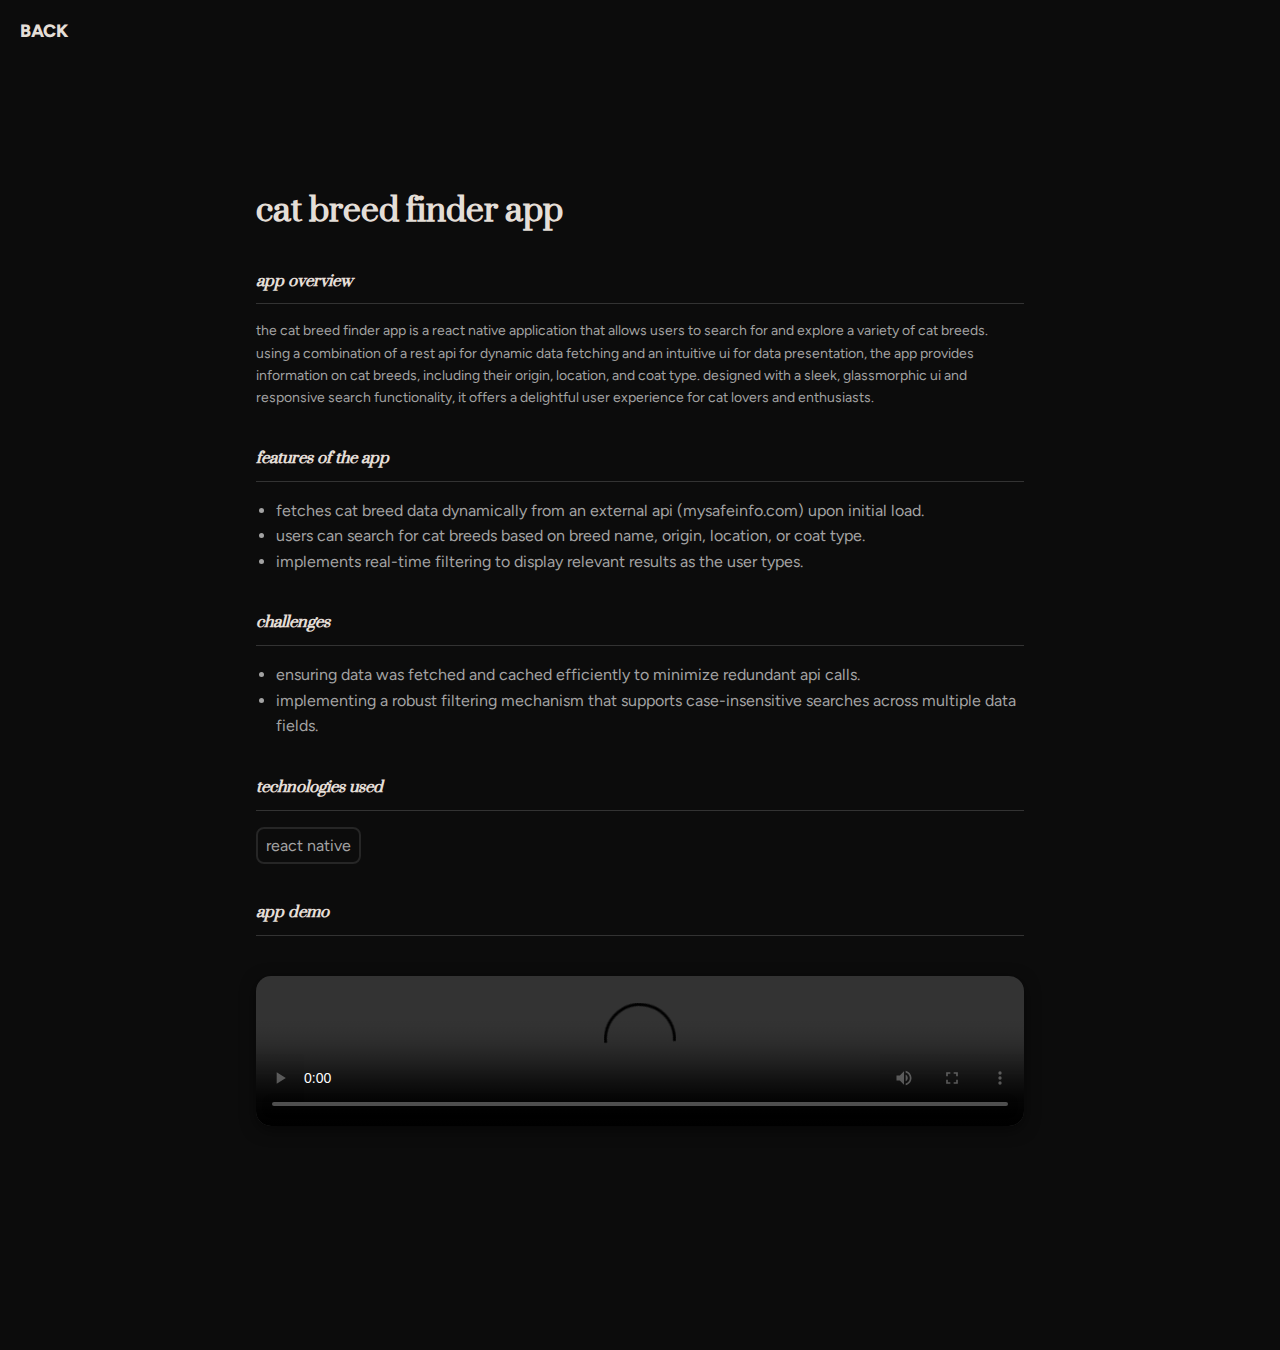
==== catbreedfinderapp.html @ b17edebe "updated styles" ====
<!DOCTYPE html>
<html lang="en">

<head>
  <meta charset="UTF-8" />
  <meta name="viewport" content="width=device-width, initial-scale=1.0" />
  <title>Cuisine Section List App</title>
  <link rel="stylesheet" href="css/catbreedfinderappstyles.css" />
  <link href="https://fonts.googleapis.com/css2?family=Figtree:ital,wght@0,300..900;1,300..900&display=swap"
    rel="stylesheet" />
  <link href="https://fonts.googleapis.com/css2?family=Suranna&display=swap" rel="stylesheet" />
</head>

<body>
  <div class="container">
    <h1>Cat Breed Finder App</h1>
    <button class="back-button" onclick="window.location.href='/index.html#portfolio'">BACK</button>
    <div class="section">
      <div class="description">
        <h2>App Overview</h2>
        <p>
          The Cat Breed Finder App is a React Native application that allows users to search for and explore a variety
          of cat breeds. Using a combination of a REST API for dynamic data fetching and an intuitive UI for data
          presentation, the app provides information on cat breeds, including their origin, location, and coat type.
          Designed with a sleek, glassmorphic UI and responsive search functionality, it offers a delightful user
          experience for cat lovers and enthusiasts.
        </p>
      </div>
    </div>

    <div class="section">
      <div class="description">
        <h2>Features Of The App</h2>
        <ul class="ul-list">
          <li>Fetches cat breed data dynamically from an external API (mysafeinfo.com) upon initial load.
          </li>
          <li>Users can search for cat breeds based on breed name, origin, location, or coat type.
          </li>
          <li>Implements real-time filtering to display relevant results as the user types.
          </li>
        </ul>
      </div>
    </div>

    <div class="section">
      <div class="description">
        <h2>Challenges</h2>
        <p>
        <ul class="ul-list">
          <li>Ensuring data was fetched and cached efficiently to minimize redundant API calls.</li>
          <li>Implementing a robust filtering mechanism that supports case-insensitive searches across multiple data
            fields.</li>
        </ul>
        </p>
      </div>
    </div>

    <div class="section">
      <div class="description">
        <h2>Technologies Used</h2>
        <div class="skills-container">
          <div class="skill-item">React Native</div>
        </div>
      </div>


    </div>



    <div class="section">
      <h2>App Demo</h2>
      <div class="video-container">
        <video controls>
          <source src="vid/Jeremy_Lesson 10.mp4" type="video/mp4">
          Your browser does not support the video tag.
        </video>
      </div>
</body>

</html>
---- css/catbreedfinderappstyles.css ----
/* General Reset */
* {
  margin: 0;
  padding: 0;
  box-sizing: border-box;
}

/* Body Styling */
body {
  background-color: #0c0c0c; /* Dark background */
  display: flex;
  justify-content: center;
  align-items: center;
  height: 150vh; /* Full viewport height */
  font-family: "Figtree", serif;
  line-height: 1.6;
  color: #a3a3a3;
  text-transform: lowercase;
}

/* Main Container */
.container {
  max-width: 800px; /* Restrict container width */
  padding: 1rem;
  text-align: left; /* Ensure the text is left-aligned */
}

/* Title Styling */
h1 {
  font-size: 2.5rem;
  margin-bottom: 1.5rem;
  color: #e4ded7;
  text-align: left;
  font-family: "Suranna", serif;
}

/* Section Styling */
.section {
  margin: 0 auto 2rem; /* Center the sections horizontally */
  text-align: left; /* Keep text content left-aligned */
}

.section h2 {
  font-size: 1.2rem;
  margin-bottom: 1rem;
  color: #e4ded7;
  border-bottom: 1px solid #333;
  padding-bottom: 0.5rem;
  font-family: "Suranna", serif;
  font-style: italic;
}

.section p {
  font-size: 0.875rem;
  line-height: 1.6;
}

.back-button {
  position: absolute;
  top: 20px; /* Adjusts vertical spacing */
  left: 20px; /* Adjusts horizontal spacing */
  font-size: 18px;
  color: #e4ded7;
  font-family: inherit;
  font-weight: 800;
  cursor: pointer;
  border: none;
  background: none;
  text-transform: uppercase;
  transition-timing-function: cubic-bezier(0.25, 0.8, 0.25, 1);
  transition-duration: 400ms;
  transition-property: color;
}

.back-button:focus,
button:hover {
  color: #fff;
}

.back-button:focus:after,
.back-button:hover:after {
  width: 100%;
  left: 0%;
}

.back-button:after {
  content: "";
  pointer-events: none;
  bottom: -2px;
  left: 50%;
  position: absolute;
  width: 0%;
  height: 2px;
  background-color: #fff;
  transition-timing-function: cubic-bezier(0.25, 0.8, 0.25, 1);
  transition-duration: 400ms;
  transition-property: width, left;
}

.ul-list {
  margin-left: 20px;
}


.skills-container {
  display: flex;
  flex-wrap: wrap;
  gap: 8px;
  margin-bottom: 15px;
}

.skill-item {
  padding: 4px 8px;
  border-radius: 8px;
  font-size: 1rem;
  color: #a3a3a3;
  border: 2px solid #262626;
}


/* Video */
.video-container {
  text-align: center;
  margin: 40px 0;
}

.video-container video {
  width: 100%;
  max-width: 900px;
  border-radius: 15px;
  box-shadow: 0 4px 15px rgba(0, 0, 0, 0.5);
}
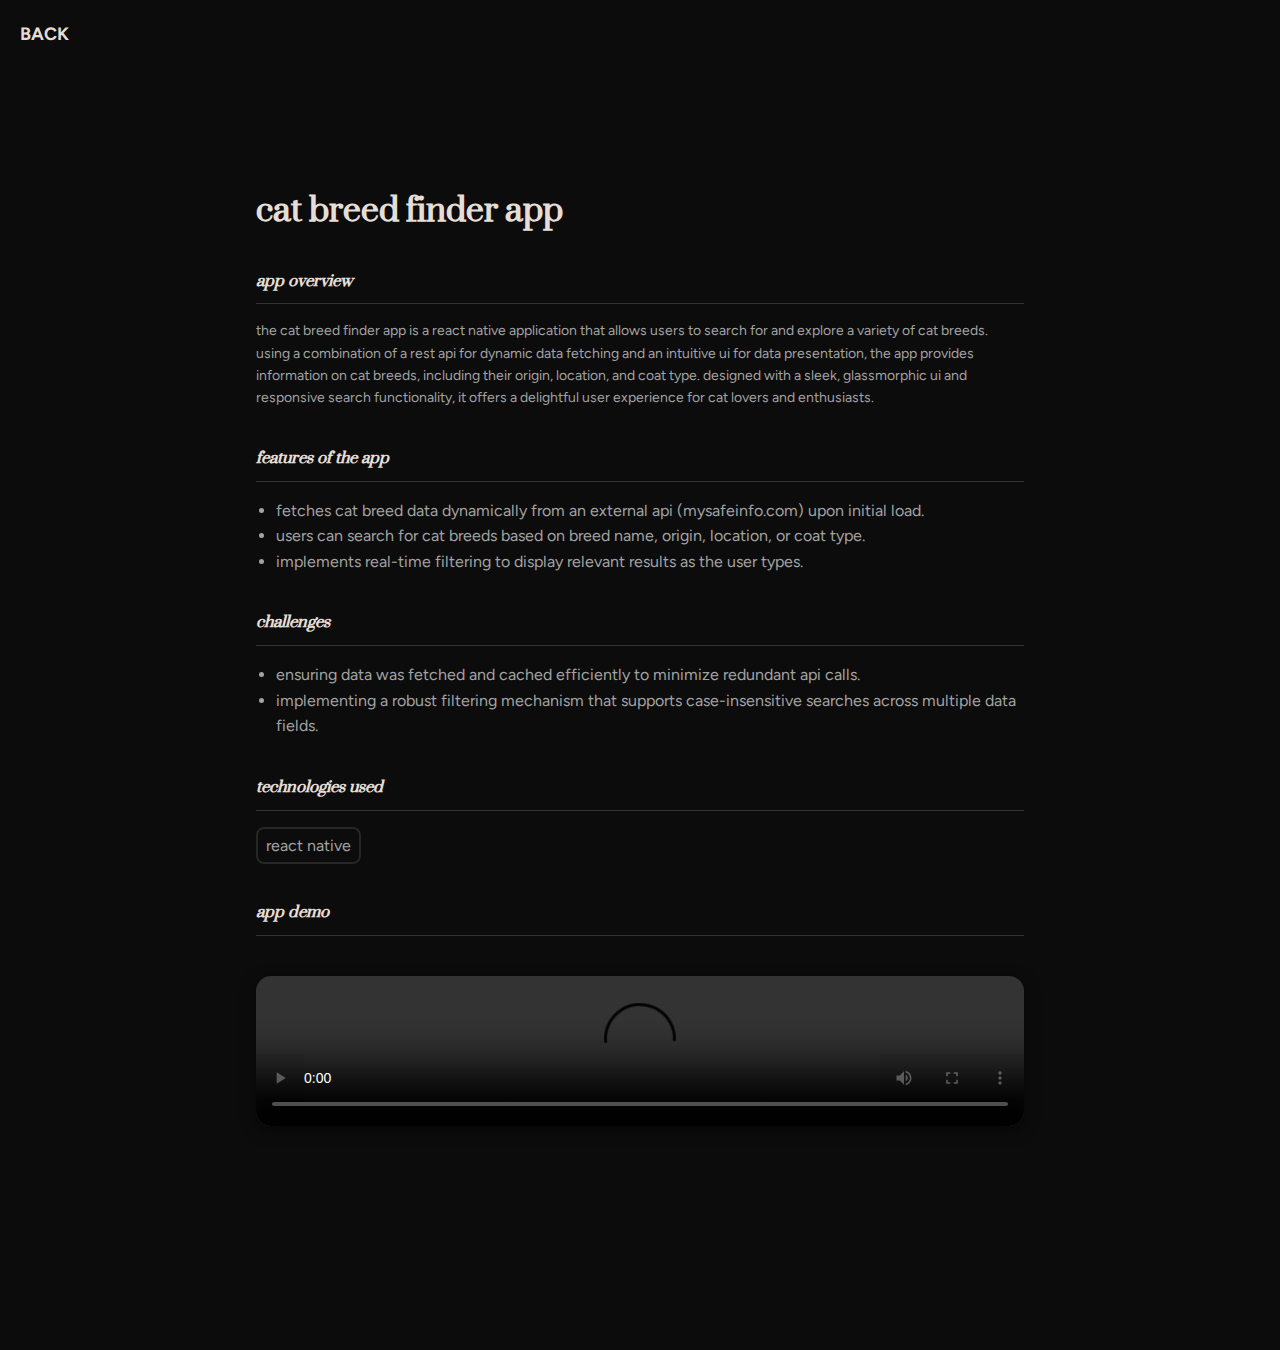
==== commit 6116c09c: "Changed back button links and styles for portfolio pages" ====
--- a/catbreedfinderapp.html
+++ b/catbreedfinderapp.html
@@ -14,7 +14,7 @@
 <body>
   <div class="container">
     <h1>Cat Breed Finder App</h1>
-    <button class="back-button" onclick="window.location.href='/index.html#portfolio'">BACK</button>
+    <a href="index.html#portfolio" class="back-button">BACK</a>
     <div class="section">
       <div class="description">
         <h2>App Overview</h2>
--- a/css/catbreedfinderappstyles.css
+++ b/css/catbreedfinderappstyles.css
@@ -56,13 +56,14 @@
 }
 
 .back-button {
+  text-decoration: none;
   position: absolute;
   top: 20px; /* Adjusts vertical spacing */
   left: 20px; /* Adjusts horizontal spacing */
   font-size: 18px;
   color: #e4ded7;
   font-family: inherit;
-  font-weight: 800;
+  font-weight: 700;
   cursor: pointer;
   border: none;
   background: none;
